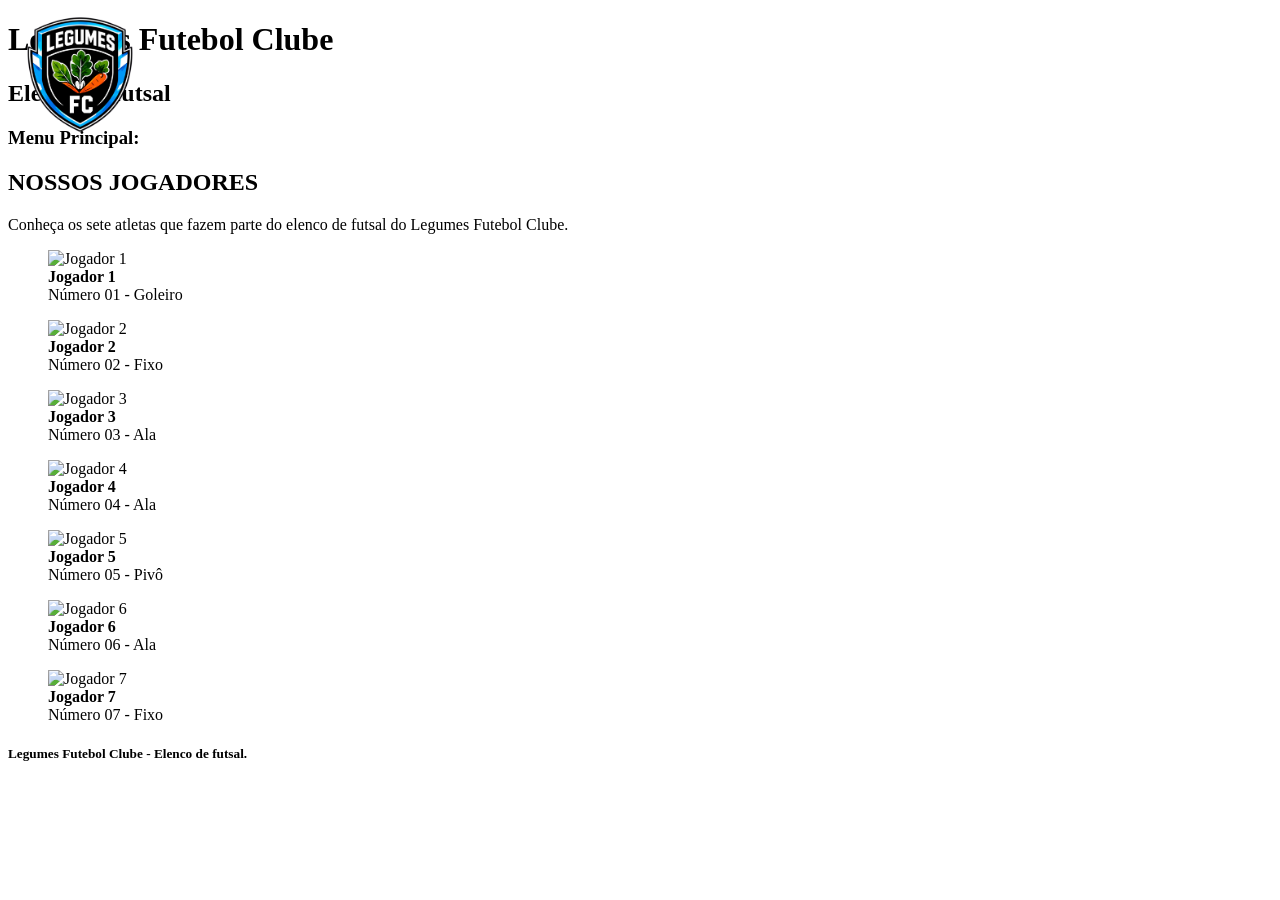
==== jogadores.html @ a96bc5f8 "Criação da descrição do clube" ====
<!DOCTYPE html>
<html lang="pt-br">
<head>
	<meta charset="UTF-8">
        <meta name="viewport" content="width=device-width, initial-scale=1.0">
        <link rel="stylesheet" href="estilos.css">
        <link rel="icon" type="image/png" href="imagens/Emblema.png">
        <title>Jogadores | Legumes Futebol Clube</title>
</head>
<body id="corpo">
<header id="cabecalho">
	<hgroup class="titulos">
		<h1>Legumes Futebol Clube</h1>
		<h2>Elenco de futsal</h2>
	</hgroup>
	<img class="logo" src="imagens/Emblema.png" alt="Logo do Legumes Futebol Clube">
	<nav id="menu">
		<h3>Menu Principal:</h3>
		<ol>
			<li><a href="paginainicial.html">Início</a></li>
            <li><a href="noticias.html">Notícias</a></li>
            <li><a href="jogadores.html">Jogadores</a></li>
            <li><a href="contato.html">Contato</a></li>
		</ol>
	</nav>
</header>
<article id="conteudo">
	<h1>NOSSOS JOGADORES</h1>
	<span class="texto">
		<p>Conheça os sete atletas que fazem parte do elenco de futsal do Legumes Futebol Clube.</p>
	</span>
	<div class="galeria-pessoas">
		<figure class="fotoPessoa">
			<img class="foto-principal" src="imagens/jogador1.png" alt="Jogador 1">
			<figcaption><strong>Jogador 1</strong><br>Número 01 - Goleiro</figcaption>
		</figure>
		<figure class="fotoPessoa">
			<img class="foto-principal" src="imagens/jogador2.png" alt="Jogador 2">
			<figcaption><strong>Jogador 2</strong><br>Número 02 - Fixo</figcaption>
		</figure>
		<figure class="fotoPessoa">
			<img class="foto-principal" src="imagens/jogador3.png" alt="Jogador 3">
			<figcaption><strong>Jogador 3</strong><br>Número 03 - Ala</figcaption>
		</figure>
		<figure class="fotoPessoa">
			<img class="foto-principal" src="imagens/jogador4.png" alt="Jogador 4">
			<figcaption><strong>Jogador 4</strong><br>Número 04 - Ala</figcaption>
		</figure>
		<figure class="fotoPessoa">
			<img class="foto-principal" src="imagens/jogador5.png" alt="Jogador 5">
			<figcaption><strong>Jogador 5</strong><br>Número 05 - Pivô</figcaption>
		</figure>
		<figure class="fotoPessoa">
			<img class="foto-principal" src="imagens/jogador6.png" alt="Jogador 6">
			<figcaption><strong>Jogador 6</strong><br>Número 06 - Ala</figcaption>
		</figure>
		<figure class="fotoPessoa">
			<img class="foto-principal" src="imagens/jogador7.png" alt="Jogador 7">
			<figcaption><strong>Jogador 7</strong><br>Número 07 - Fixo</figcaption>
		</figure>
	</div>
</article>
<footer id="rodape">
	<h5>Legumes Futebol Clube - Elenco de futsal.</h5>
</footer>
</body>
</html>
---- estilos.css ----
header.cabeçalho {
    background: url("imagens/fundo.png");
    background-image: url("imagens/fundo.png");
    background-size: cover;
    background-position: center;
    background-repeat: no-repeat;
    padding: 20%;
    text-align: center;
    font-size: 24px;
    font-weight: bold;
    box-sizing: border-box;
    min-height: 100vh;
    border-bottom: 15px solid #007516;
}
#titulo-principal {
    transition: transform 0.2s ease;
}

#titulo-principal:hover {
    transform: scale(1.1);
}
header.cabeçalho h1 {
    color: #ffffff71;
    font-size: 60px;
    margin: -150px 0 0 0;
}
header.cabeçalho h2 {
    color: #ff640a;
    font-size: 36px;
    margin: 80px 0 0 0;
    text-align: center;
}

/* Menu de navegação */

nav#menu ol {
    list-style: none;
    text-transform: uppercase;
    position: absolute;
    top: 0px;
    right: 60px;
}
nav#menu ol a {
    position: relative;
    display: inline-block;
    color: white;
    text-decoration: none;
}
nav#menu ol a::after {
    content: '';
    position: absolute;
    display: block;
    width: 0;
    height: 2px;
    left: 50%;
    bottom: -5px;
    background-color: #ff640a;
    transform: translateX(-50%);
    transition: width 0.3s;
}
nav#menu ol a:hover::after {
    width: 100%;
}

/* Estilo para o logo */

img.logo {
    position: absolute;
    top: 10px;
    left: 80px;
    transform: translateX(-50%);
    width:10%;
    height: auto;
}

/*Estilo do Conteúdo*/
article#conteudo1 {
    border-top: 50px solid #002707;
}
/* Descriçaõ do clube */

img#logo1 {
    display: block;
    width: 160px;
    max-width: 40%;
    height: auto;
    margin: 30px auto 30px 20px;
}
/* Estilo para o Instagram */
img.instagram {
    position: absolute;
    top: 150px;
    right: 40px;
    transition: transform 0.2s;
    width: 5%;
    height: auto;
}
img.instagram:hover {
    transform: scale(1.1);
    transition: transform 0.2s ease;
}
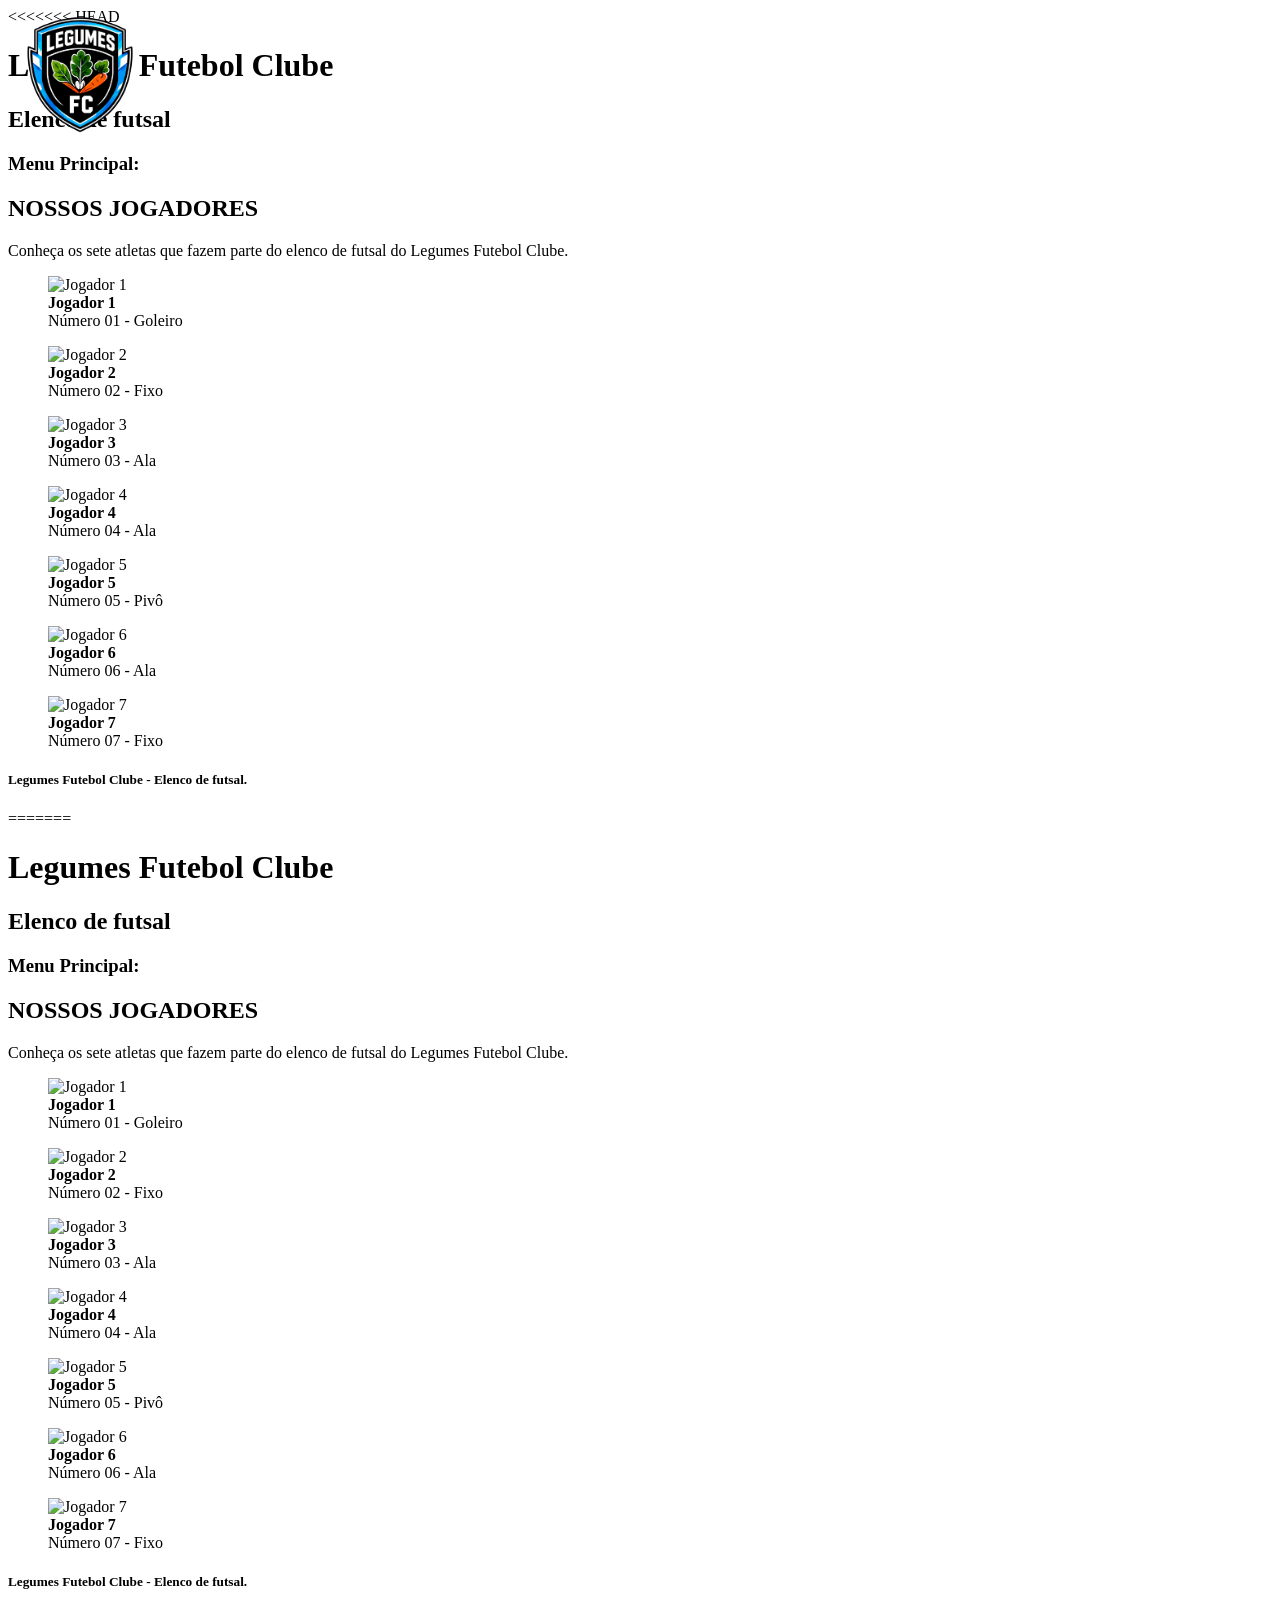
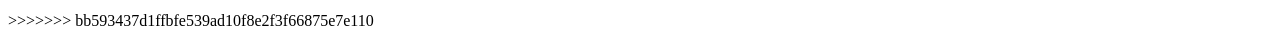
==== commit 16900cc0: "Add files via upload Criação da Descrição" ====
--- a/jogadores.html
+++ b/jogadores.html
@@ -1,3 +1,4 @@
+<<<<<<< HEAD
 <!DOCTYPE html>
 <html lang="pt-br">
 <head>
@@ -65,3 +66,70 @@
 </footer>
 </body>
 </html>
+=======
+<!DOCTYPE html>
+<html lang="pt-br">
+<head>
+	<meta charset="UTF-8">
+	<title>Jogadores | Legumes Futebol Clube</title>
+	<link rel="stylesheet" type="text/css" href="estilos.css">
+</head>
+<body id="corpo">
+<header id="cabecalho">
+	<hgroup class="titulos">
+		<h1>Legumes Futebol Clube</h1>
+		<h2>Elenco de futsal</h2>
+	</hgroup>
+	<img class="logo" src="imagens/Emblema.png" alt="Logo do Legumes Futebol Clube">
+	<nav id="menu">
+		<h3>Menu Principal:</h3>
+		<ol>
+			<li><a href="paginainicial.html">Início</a></li>
+            <li><a href="noticias.html">Notícias</a></li>
+            <li><a href="jogadores.html">Jogadores</a></li>
+            <li><a href="contato.html">Contato</a></li>
+		</ol>
+	</nav>
+</header>
+<article id="conteudo">
+	<h1>NOSSOS JOGADORES</h1>
+	<span class="texto">
+		<p>Conheça os sete atletas que fazem parte do elenco de futsal do Legumes Futebol Clube.</p>
+	</span>
+	<div class="galeria-pessoas">
+		<figure class="fotoPessoa">
+			<img class="foto-principal" src="imagens/jogador1.png" alt="Jogador 1">
+			<figcaption><strong>Jogador 1</strong><br>Número 01 - Goleiro</figcaption>
+		</figure>
+		<figure class="fotoPessoa">
+			<img class="foto-principal" src="imagens/jogador2.png" alt="Jogador 2">
+			<figcaption><strong>Jogador 2</strong><br>Número 02 - Fixo</figcaption>
+		</figure>
+		<figure class="fotoPessoa">
+			<img class="foto-principal" src="imagens/jogador3.png" alt="Jogador 3">
+			<figcaption><strong>Jogador 3</strong><br>Número 03 - Ala</figcaption>
+		</figure>
+		<figure class="fotoPessoa">
+			<img class="foto-principal" src="imagens/jogador4.png" alt="Jogador 4">
+			<figcaption><strong>Jogador 4</strong><br>Número 04 - Ala</figcaption>
+		</figure>
+		<figure class="fotoPessoa">
+			<img class="foto-principal" src="imagens/jogador5.png" alt="Jogador 5">
+			<figcaption><strong>Jogador 5</strong><br>Número 05 - Pivô</figcaption>
+		</figure>
+		<figure class="fotoPessoa">
+			<img class="foto-principal" src="imagens/jogador6.png" alt="Jogador 6">
+			<figcaption><strong>Jogador 6</strong><br>Número 06 - Ala</figcaption>
+		</figure>
+		<figure class="fotoPessoa">
+			<img class="foto-principal" src="imagens/jogador7.png" alt="Jogador 7">
+			<figcaption><strong>Jogador 7</strong><br>Número 07 - Fixo</figcaption>
+		</figure>
+	</div>
+</article>
+<footer id="rodape">
+	<h5>Legumes Futebol Clube - Elenco de futsal.</h5>
+</footer>
+</body>
+</html>
+>>>>>>> bb593437d1ffbfe539ad10f8e2f3f66875e7e110
--- a/estilos.css
+++ b/estilos.css
@@ -1,101 +1,194 @@
-header.cabeçalho {
-    background: url("imagens/fundo.png");
-    background-image: url("imagens/fundo.png");
-    background-size: cover;
-    background-position: center;
-    background-repeat: no-repeat;
-    padding: 20%;
-    text-align: center;
-    font-size: 24px;
-    font-weight: bold;
-    box-sizing: border-box;
-    min-height: 100vh;
-    border-bottom: 15px solid #007516;
-}
-#titulo-principal {
-    transition: transform 0.2s ease;
-}
-
-#titulo-principal:hover {
-    transform: scale(1.1);
-}
-header.cabeçalho h1 {
-    color: #ffffff71;
-    font-size: 60px;
-    margin: -150px 0 0 0;
-}
-header.cabeçalho h2 {
-    color: #ff640a;
-    font-size: 36px;
-    margin: 80px 0 0 0;
-    text-align: center;
-}
-
-/* Menu de navegação */
-
-nav#menu ol {
-    list-style: none;
-    text-transform: uppercase;
-    position: absolute;
-    top: 0px;
-    right: 60px;
-}
-nav#menu ol a {
-    position: relative;
-    display: inline-block;
-    color: white;
-    text-decoration: none;
-}
-nav#menu ol a::after {
-    content: '';
-    position: absolute;
-    display: block;
-    width: 0;
-    height: 2px;
-    left: 50%;
-    bottom: -5px;
-    background-color: #ff640a;
-    transform: translateX(-50%);
-    transition: width 0.3s;
-}
-nav#menu ol a:hover::after {
-    width: 100%;
-}
-
-/* Estilo para o logo */
-
-img.logo {
-    position: absolute;
-    top: 10px;
-    left: 80px;
-    transform: translateX(-50%);
-    width:10%;
-    height: auto;
-}
-
-/*Estilo do Conteúdo*/
-article#conteudo1 {
-    border-top: 50px solid #002707;
-}
-/* Descriçaõ do clube */
-
-img#logo1 {
-    display: block;
-    width: 160px;
-    max-width: 40%;
-    height: auto;
-    margin: 30px auto 30px 20px;
-}
-/* Estilo para o Instagram */
-img.instagram {
-    position: absolute;
-    top: 150px;
-    right: 40px;
-    transition: transform 0.2s;
-    width: 5%;
-    height: auto;
-}
-img.instagram:hover {
-    transform: scale(1.1);
-    transition: transform 0.2s ease;
+header.cabeçalho {
+    background: url("imagens/fundo.png");
+    background-image: url("imagens/fundo.png");
+    background-size: cover;
+    background-position: center;
+    background-repeat: no-repeat;
+    padding: 20%;
+    text-align: center;
+    font-size: 24px;
+    font-weight: bold;
+    box-sizing: border-box;
+    min-height: 100vh;
+    border-bottom: 15px solid #007516;
+}
+#titulo-principal {
+    transition: transform 0.2s ease;
+}
+
+#titulo-principal:hover {
+    transform: scale(1.1);
+}
+header.cabeçalho h1 {
+    color: #ffffff71;
+    font-size: 60px;
+    margin: -150px 0 0 0;
+}
+header.cabeçalho h2 {
+    color: #ff640a;
+    font-size: 36px;
+    margin: 80px 0 0 0;
+    text-align: center;
+}
+
+/* Menu de navegação */
+
+nav#menu ol {
+    list-style: none;
+    text-transform: uppercase;
+    position: absolute;
+    top: 0px;
+    right: 60px;
+}
+nav#menu ol a {
+    position: relative;
+    display: inline-block;
+    color: white;
+    text-decoration: none;
+}
+nav#menu ol a::after {
+    content: '';
+    position: absolute;
+    display: block;
+    width: 0;
+    height: 2px;
+    left: 50%;
+    bottom: -5px;
+    background-color: #ff640a;
+    transform: translateX(-50%);
+    transition: width 0.3s;
+}
+nav#menu ol a:hover::after {
+    width: 100%;
+}
+
+/* Estilo para o logo */
+
+img.logo {
+    position: absolute;
+    top: 10px;
+    left: 80px;
+    transform: translateX(-50%);
+    width:10%;
+    height: auto;
+}
+
+/*Estilo do Conteúdo*/
+
+/* Descriçaõ do clube */
+
+article#conteudo1 > .texto {
+    display: grid;
+    grid-template-columns: minmax(0, 1fr) minmax(0, 1fr);
+    column-gap: 32px;
+    align-items: start;
+    background: linear-gradient(to bottom, #103819 0%, #4f9662 24%, #b8dfbf 62%, #f2faf3 100%);
+}
+
+.texto figure {
+    display: flex;
+    align-items: center;
+    gap: 20px;
+    margin: 0;
+}
+
+img#logo1 {
+    display: block;
+    width: 160px;
+    max-width: 40%;
+    height: auto;
+    margin: 30px 0 30px 20px;
+}
+h3.cores {
+    text-transform: uppercase;
+    margin-left: 20px;
+}
+span#verde {
+    color: #007516;
+    font-weight: bold;
+}
+span#laranja {
+    color: #ff640a;
+    font-weight: bold;
+}
+span#azul {
+    color: #0000ff;
+    font-weight: bold;
+}
+h1#nome-clube {
+    font-size: 36px;
+    font-weight: bold;
+    margin: 0;
+    color: #ffffff;
+    text-shadow: 0 2px 8px rgba(0, 30, 10, 0.35);
+}
+h2.lema {
+    text-transform: uppercase;
+    font-size: 24px;
+    margin-left: 20px;
+}
+/* Estilo para a seção de história */
+
+.historia {
+    background: transparent;
+    width: 100%;
+    grid-column: 2;
+    grid-row: 1 / span 3;
+    margin: 0;
+    padding: 24px;
+    box-sizing: border-box;
+}
+
+.historia summary {
+    display: inline-block;
+    padding: 12px 20px;
+    background-color: #174b2b;
+    color: #ffffff;
+    font-weight: bold;
+    cursor: pointer;
+}
+.historia summary::after { content: " ↓"; }
+.historia[open] summary::after { content: " ↑"; }
+
+.historia p {
+    color: #000000;
+    line-height: 1.7;
+    font-size: 20px;
+}
+
+
+@media (max-width: 700px) {
+    article#conteudo1 > .texto {
+        display: block;
+    }
+    .historia {
+        width: 100%;
+        padding: 20px;
+    }
+    .texto figure {
+        gap: 12px;
+    }
+}
+
+/* Estilo para o Instagram */
+img.instagram {
+    position: absolute;
+    top: 150px;
+    right: 40px;
+    transition: transform 0.2s;
+    width: 5%;
+    height: auto;
+}
+img.instagram:hover {
+    transform: scale(1.1);
+    transition: transform 0.2s ease;
+}
+footer.rodape {
+    background-color: #ffffff;
+    color: #000000;
+    text-align: center;
+    padding: 10px 0;
+    position: relative;
+    width: 100%;
+    border-top: 15px solid #00b421;
 }
--- a/estilos.css
+++ b/estilos.css
@@ -1,101 +1,194 @@
-header.cabeçalho {
-    background: url("imagens/fundo.png");
-    background-image: url("imagens/fundo.png");
-    background-size: cover;
-    background-position: center;
-    background-repeat: no-repeat;
-    padding: 20%;
-    text-align: center;
-    font-size: 24px;
-    font-weight: bold;
-    box-sizing: border-box;
-    min-height: 100vh;
-    border-bottom: 15px solid #007516;
-}
-#titulo-principal {
-    transition: transform 0.2s ease;
-}
-
-#titulo-principal:hover {
-    transform: scale(1.1);
-}
-header.cabeçalho h1 {
-    color: #ffffff71;
-    font-size: 60px;
-    margin: -150px 0 0 0;
-}
-header.cabeçalho h2 {
-    color: #ff640a;
-    font-size: 36px;
-    margin: 80px 0 0 0;
-    text-align: center;
-}
-
-/* Menu de navegação */
-
-nav#menu ol {
-    list-style: none;
-    text-transform: uppercase;
-    position: absolute;
-    top: 0px;
-    right: 60px;
-}
-nav#menu ol a {
-    position: relative;
-    display: inline-block;
-    color: white;
-    text-decoration: none;
-}
-nav#menu ol a::after {
-    content: '';
-    position: absolute;
-    display: block;
-    width: 0;
-    height: 2px;
-    left: 50%;
-    bottom: -5px;
-    background-color: #ff640a;
-    transform: translateX(-50%);
-    transition: width 0.3s;
-}
-nav#menu ol a:hover::after {
-    width: 100%;
-}
-
-/* Estilo para o logo */
-
-img.logo {
-    position: absolute;
-    top: 10px;
-    left: 80px;
-    transform: translateX(-50%);
-    width:10%;
-    height: auto;
-}
-
-/*Estilo do Conteúdo*/
-article#conteudo1 {
-    border-top: 50px solid #002707;
-}
-/* Descriçaõ do clube */
-
-img#logo1 {
-    display: block;
-    width: 160px;
-    max-width: 40%;
-    height: auto;
-    margin: 30px auto 30px 20px;
-}
-/* Estilo para o Instagram */
-img.instagram {
-    position: absolute;
-    top: 150px;
-    right: 40px;
-    transition: transform 0.2s;
-    width: 5%;
-    height: auto;
-}
-img.instagram:hover {
-    transform: scale(1.1);
-    transition: transform 0.2s ease;
+header.cabeçalho {
+    background: url("imagens/fundo.png");
+    background-image: url("imagens/fundo.png");
+    background-size: cover;
+    background-position: center;
+    background-repeat: no-repeat;
+    padding: 20%;
+    text-align: center;
+    font-size: 24px;
+    font-weight: bold;
+    box-sizing: border-box;
+    min-height: 100vh;
+    border-bottom: 15px solid #007516;
+}
+#titulo-principal {
+    transition: transform 0.2s ease;
+}
+
+#titulo-principal:hover {
+    transform: scale(1.1);
+}
+header.cabeçalho h1 {
+    color: #ffffff71;
+    font-size: 60px;
+    margin: -150px 0 0 0;
+}
+header.cabeçalho h2 {
+    color: #ff640a;
+    font-size: 36px;
+    margin: 80px 0 0 0;
+    text-align: center;
+}
+
+/* Menu de navegação */
+
+nav#menu ol {
+    list-style: none;
+    text-transform: uppercase;
+    position: absolute;
+    top: 0px;
+    right: 60px;
+}
+nav#menu ol a {
+    position: relative;
+    display: inline-block;
+    color: white;
+    text-decoration: none;
+}
+nav#menu ol a::after {
+    content: '';
+    position: absolute;
+    display: block;
+    width: 0;
+    height: 2px;
+    left: 50%;
+    bottom: -5px;
+    background-color: #ff640a;
+    transform: translateX(-50%);
+    transition: width 0.3s;
+}
+nav#menu ol a:hover::after {
+    width: 100%;
+}
+
+/* Estilo para o logo */
+
+img.logo {
+    position: absolute;
+    top: 10px;
+    left: 80px;
+    transform: translateX(-50%);
+    width:10%;
+    height: auto;
+}
+
+/*Estilo do Conteúdo*/
+
+/* Descriçaõ do clube */
+
+article#conteudo1 > .texto {
+    display: grid;
+    grid-template-columns: minmax(0, 1fr) minmax(0, 1fr);
+    column-gap: 32px;
+    align-items: start;
+    background: linear-gradient(to bottom, #103819 0%, #4f9662 24%, #b8dfbf 62%, #f2faf3 100%);
+}
+
+.texto figure {
+    display: flex;
+    align-items: center;
+    gap: 20px;
+    margin: 0;
+}
+
+img#logo1 {
+    display: block;
+    width: 160px;
+    max-width: 40%;
+    height: auto;
+    margin: 30px 0 30px 20px;
+}
+h3.cores {
+    text-transform: uppercase;
+    margin-left: 20px;
+}
+span#verde {
+    color: #007516;
+    font-weight: bold;
+}
+span#laranja {
+    color: #ff640a;
+    font-weight: bold;
+}
+span#azul {
+    color: #0000ff;
+    font-weight: bold;
+}
+h1#nome-clube {
+    font-size: 36px;
+    font-weight: bold;
+    margin: 0;
+    color: #ffffff;
+    text-shadow: 0 2px 8px rgba(0, 30, 10, 0.35);
+}
+h2.lema {
+    text-transform: uppercase;
+    font-size: 24px;
+    margin-left: 20px;
+}
+/* Estilo para a seção de história */
+
+.historia {
+    background: transparent;
+    width: 100%;
+    grid-column: 2;
+    grid-row: 1 / span 3;
+    margin: 0;
+    padding: 24px;
+    box-sizing: border-box;
+}
+
+.historia summary {
+    display: inline-block;
+    padding: 12px 20px;
+    background-color: #174b2b;
+    color: #ffffff;
+    font-weight: bold;
+    cursor: pointer;
+}
+.historia summary::after { content: " ↓"; }
+.historia[open] summary::after { content: " ↑"; }
+
+.historia p {
+    color: #000000;
+    line-height: 1.7;
+    font-size: 20px;
+}
+
+
+@media (max-width: 700px) {
+    article#conteudo1 > .texto {
+        display: block;
+    }
+    .historia {
+        width: 100%;
+        padding: 20px;
+    }
+    .texto figure {
+        gap: 12px;
+    }
+}
+
+/* Estilo para o Instagram */
+img.instagram {
+    position: absolute;
+    top: 150px;
+    right: 40px;
+    transition: transform 0.2s;
+    width: 5%;
+    height: auto;
+}
+img.instagram:hover {
+    transform: scale(1.1);
+    transition: transform 0.2s ease;
+}
+footer.rodape {
+    background-color: #ffffff;
+    color: #000000;
+    text-align: center;
+    padding: 10px 0;
+    position: relative;
+    width: 100%;
+    border-top: 15px solid #00b421;
 }
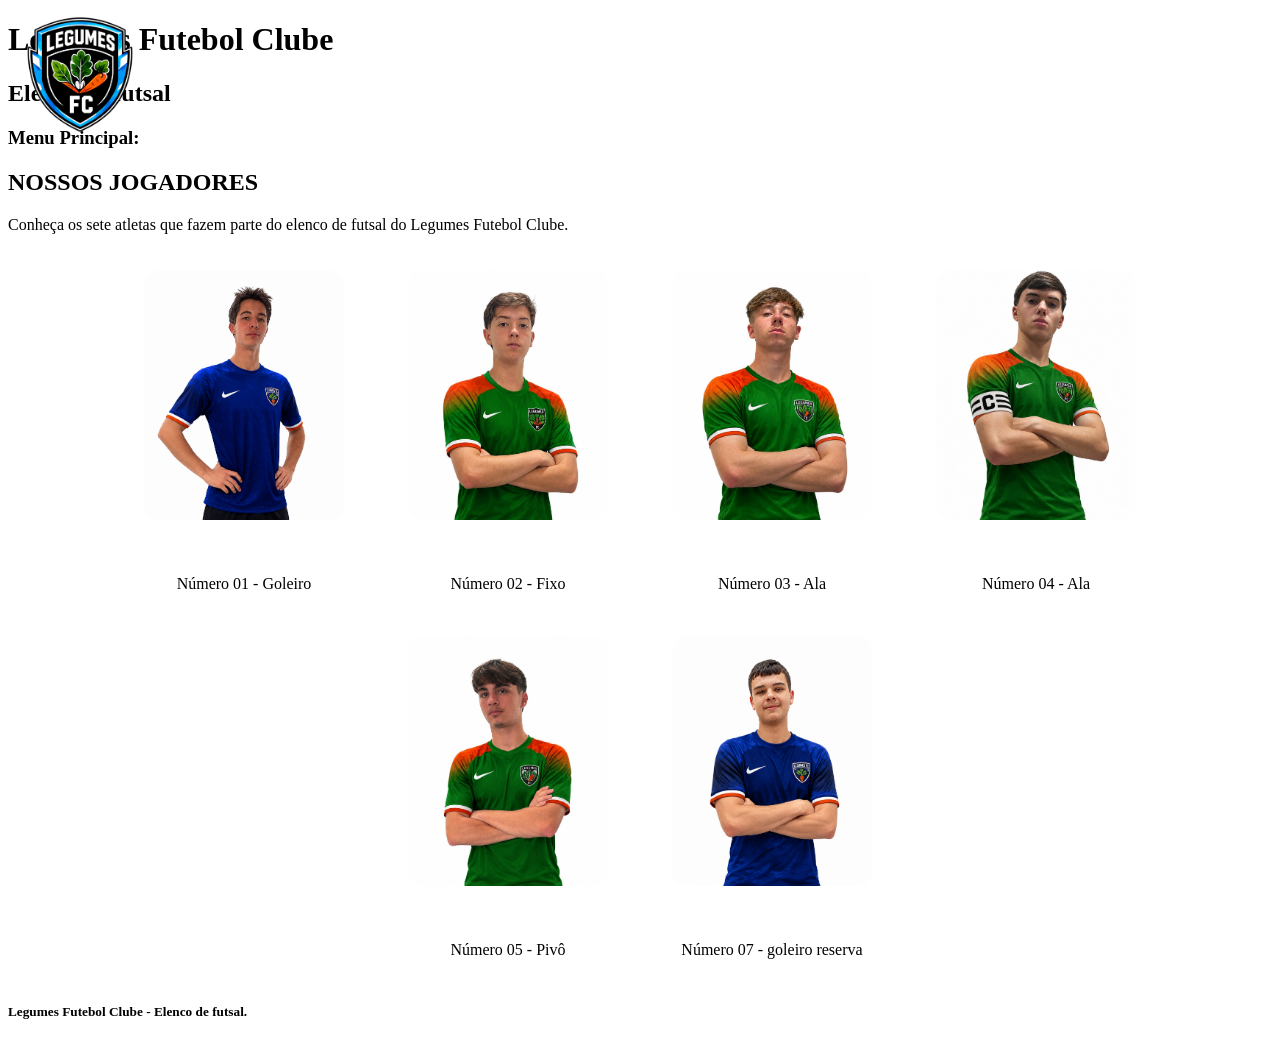
==== commit ea7e5469: "A" ====
--- a/jogadores.html
+++ b/jogadores.html
@@ -1,4 +1,3 @@
-<<<<<<< HEAD
 <!DOCTYPE html>
 <html lang="pt-br">
 <head>
@@ -32,32 +31,29 @@
 	</span>
 	<div class="galeria-pessoas">
 		<figure class="fotoPessoa">
-			<img class="foto-principal" src="imagens/jogador1.png" alt="Jogador 1">
-			<figcaption><strong>Jogador 1</strong><br>Número 01 - Goleiro</figcaption>
+			<img class="foto-principal" src="imagens/picanha.png" alt="Jogador 1">
+			<figcaption><br>Número 01 - Goleiro</figcaption>
 		</figure>
 		<figure class="fotoPessoa">
-			<img class="foto-principal" src="imagens/jogador2.png" alt="Jogador 2">
-			<figcaption><strong>Jogador 2</strong><br>Número 02 - Fixo</figcaption>
+			<img class="foto-principal" src="imagens/davi.jpeg" alt="Jogador 2">
+			<figcaption><br>Número 02 - Fixo</figcaption>
 		</figure>
 		<figure class="fotoPessoa">
-			<img class="foto-principal" src="imagens/jogador3.png" alt="Jogador 3">
-			<figcaption><strong>Jogador 3</strong><br>Número 03 - Ala</figcaption>
+			<img class="foto-principal" src="imagens/mafra.jpeg" alt="Jogador 3">
+			<figcaption><br>Número 03 - Ala</figcaption>
 		</figure>
 		<figure class="fotoPessoa">
-			<img class="foto-principal" src="imagens/jogador4.png" alt="Jogador 4">
-			<figcaption><strong>Jogador 4</strong><br>Número 04 - Ala</figcaption>
+			<img class="foto-principal" src="imagens/natalio.jpeg" alt="Jogador 4">
+			<figcaption><br>Número 04 - Ala</figcaption>
 		</figure>
 		<figure class="fotoPessoa">
-			<img class="foto-principal" src="imagens/jogador5.png" alt="Jogador 5">
-			<figcaption><strong>Jogador 5</strong><br>Número 05 - Pivô</figcaption>
+			<img class="foto-principal" src="imagens/carreta.jpeg" alt="Jogador 5">
+			<figcaption><br>Número 05 - Pivô</figcaption>
 		</figure>
+
 		<figure class="fotoPessoa">
-			<img class="foto-principal" src="imagens/jogador6.png" alt="Jogador 6">
-			<figcaption><strong>Jogador 6</strong><br>Número 06 - Ala</figcaption>
-		</figure>
-		<figure class="fotoPessoa">
-			<img class="foto-principal" src="imagens/jogador7.png" alt="Jogador 7">
-			<figcaption><strong>Jogador 7</strong><br>Número 07 - Fixo</figcaption>
+			<img class="foto-principal" src="imagens/dg.png" alt="Jogador 7">
+			<figcaption><br>Número 07 - goleiro reserva</figcaption>
 		</figure>
 	</div>
 </article>
@@ -66,70 +62,3 @@
 </footer>
 </body>
 </html>
-=======
-<!DOCTYPE html>
-<html lang="pt-br">
-<head>
-	<meta charset="UTF-8">
-	<title>Jogadores | Legumes Futebol Clube</title>
-	<link rel="stylesheet" type="text/css" href="estilos.css">
-</head>
-<body id="corpo">
-<header id="cabecalho">
-	<hgroup class="titulos">
-		<h1>Legumes Futebol Clube</h1>
-		<h2>Elenco de futsal</h2>
-	</hgroup>
-	<img class="logo" src="imagens/Emblema.png" alt="Logo do Legumes Futebol Clube">
-	<nav id="menu">
-		<h3>Menu Principal:</h3>
-		<ol>
-			<li><a href="paginainicial.html">Início</a></li>
-            <li><a href="noticias.html">Notícias</a></li>
-            <li><a href="jogadores.html">Jogadores</a></li>
-            <li><a href="contato.html">Contato</a></li>
-		</ol>
-	</nav>
-</header>
-<article id="conteudo">
-	<h1>NOSSOS JOGADORES</h1>
-	<span class="texto">
-		<p>Conheça os sete atletas que fazem parte do elenco de futsal do Legumes Futebol Clube.</p>
-	</span>
-	<div class="galeria-pessoas">
-		<figure class="fotoPessoa">
-			<img class="foto-principal" src="imagens/jogador1.png" alt="Jogador 1">
-			<figcaption><strong>Jogador 1</strong><br>Número 01 - Goleiro</figcaption>
-		</figure>
-		<figure class="fotoPessoa">
-			<img class="foto-principal" src="imagens/jogador2.png" alt="Jogador 2">
-			<figcaption><strong>Jogador 2</strong><br>Número 02 - Fixo</figcaption>
-		</figure>
-		<figure class="fotoPessoa">
-			<img class="foto-principal" src="imagens/jogador3.png" alt="Jogador 3">
-			<figcaption><strong>Jogador 3</strong><br>Número 03 - Ala</figcaption>
-		</figure>
-		<figure class="fotoPessoa">
-			<img class="foto-principal" src="imagens/jogador4.png" alt="Jogador 4">
-			<figcaption><strong>Jogador 4</strong><br>Número 04 - Ala</figcaption>
-		</figure>
-		<figure class="fotoPessoa">
-			<img class="foto-principal" src="imagens/jogador5.png" alt="Jogador 5">
-			<figcaption><strong>Jogador 5</strong><br>Número 05 - Pivô</figcaption>
-		</figure>
-		<figure class="fotoPessoa">
-			<img class="foto-principal" src="imagens/jogador6.png" alt="Jogador 6">
-			<figcaption><strong>Jogador 6</strong><br>Número 06 - Ala</figcaption>
-		</figure>
-		<figure class="fotoPessoa">
-			<img class="foto-principal" src="imagens/jogador7.png" alt="Jogador 7">
-			<figcaption><strong>Jogador 7</strong><br>Número 07 - Fixo</figcaption>
-		</figure>
-	</div>
-</article>
-<footer id="rodape">
-	<h5>Legumes Futebol Clube - Elenco de futsal.</h5>
-</footer>
-</body>
-</html>
->>>>>>> bb593437d1ffbfe539ad10f8e2f3f66875e7e110
--- a/estilos.css
+++ b/estilos.css
@@ -1,6 +1,5 @@
 header.cabeçalho {
     background: url("imagens/fundo.png");
-    background-image: url("imagens/fundo.png");
     background-size: cover;
     background-position: center;
     background-repeat: no-repeat;
@@ -82,7 +81,7 @@
     grid-template-columns: minmax(0, 1fr) minmax(0, 1fr);
     column-gap: 32px;
     align-items: start;
-    background: linear-gradient(to bottom, #103819 0%, #4f9662 24%, #b8dfbf 62%, #f2faf3 100%);
+    background: linear-gradient(to bottom, #103819 0%, #4f9662 24%, #b8dfbf 62%, #ffffff calc(100% - 8px), #ffffff 100%);
 }
 
 .texto figure {
@@ -146,6 +145,12 @@
     color: #ffffff;
     font-weight: bold;
     cursor: pointer;
+    border-radius: 8px;
+    transition: background-color 0.2s ease, transform 0.2s ease;
+}
+.historia summary:hover {
+    background-color: #1ea112;
+    transform: scale(1.1);
 }
 .historia summary::after { content: " ↓"; }
 .historia[open] summary::after { content: " ↑"; }
@@ -191,4 +196,108 @@
     position: relative;
     width: 100%;
     border-top: 15px solid #00b421;
+}
+/*Noticias*/
+article#noticia-card{
+    background: linear-gradient(to bottom, #103819 0%, #4f9662 24%, #b8dfbf 62%, #ffffff calc(100% - 8px), #ffffff 100%);
+}
+.noticias-grade {
+    display: grid;
+    grid-template-columns: repeat(3, minmax(0, 1fr));
+    gap: 0;
+    transition: grid-template-columns 0.45s ease-in-out;
+}
+.noticias-grade:has(.noticia:nth-child(1):hover) {
+    grid-template-columns: 1.2fr 0.90fr 0.90fr;
+}
+.noticias-grade:has(.noticia:nth-child(2):hover) {
+    grid-template-columns: 0.90fr 1.2fr 0.90fr;
+}
+.noticias-grade:has(.noticia:nth-child(3):hover) {
+    grid-template-columns: 0.90fr 0.90fr 1.2fr;
+}
+.noticia {
+    box-sizing: border-box;
+    min-height: 360px;
+    min-width: 0;
+    margin: 0;
+    border: 1px solid #ccc;
+    position: relative;
+}
+.noticias-grade .noticia {
+    display: flex;
+    flex-direction: column;
+    align-items: stretch;
+}
+.noticias-grade .noticia img {
+    display: block;
+    width: 100%;
+    height: auto;
+}
+
+.noticias-grade .noticia .emblema-noticia {
+    position: absolute;
+    top: 10px;
+    left: 10px;
+    width: 40px;
+    height: auto;
+    z-index: 1;
+}
+
+.noticias-grade .noticia:nth-child(2) .noticia-imagem-fundo img {
+    width: 50%;
+}
+.noticia-imagem-fundo {
+    display: flex;
+    justify-content: center;
+    width: 100%;
+    background-color: #fff;
+}
+.noticias-grade .noticia figcaption {
+    padding: 10px;
+    text-align: center;
+}
+@media (hover: hover) and (pointer: fine) {
+    .noticias-grade .noticia-texto {
+        visibility: hidden;
+    }
+    .noticias-grade .noticia:hover .noticia-texto {
+        visibility: visible;
+    }
+}
+@media (max-width: 700px) {
+    .noticias-grade,
+    .noticias-grade:has(.noticia:nth-child(1):hover),
+    .noticias-grade:has(.noticia:nth-child(2):hover),
+    .noticias-grade:has(.noticia:nth-child(3):hover) {
+        grid-template-columns: 1fr;
+    }
+}
+.galeria-pessoas {
+    text-align: center;
+}
+figure.fotoPessoa {
+    display: inline-grid;
+    grid-template-columns: 220px;
+    grid-template-rows: 270px auto;
+    justify-items: center;
+    vertical-align: top;
+    margin: 10px;
+    padding: 10px;
+}
+figure.fotoPessoa img {
+    grid-column: 1;
+    grid-row: 1;
+    width: 200px;
+    height: 250px;
+    object-fit: cover;
+    border-radius: 16px;
+    transition: width 1s, height 1s, opacity 1s;
+}
+
+figure.fotoPessoa figcaption {
+    grid-column: 1;
+    grid-row: 2;
+    padding-top: 8px;
+    line-height: 1.5;
 }
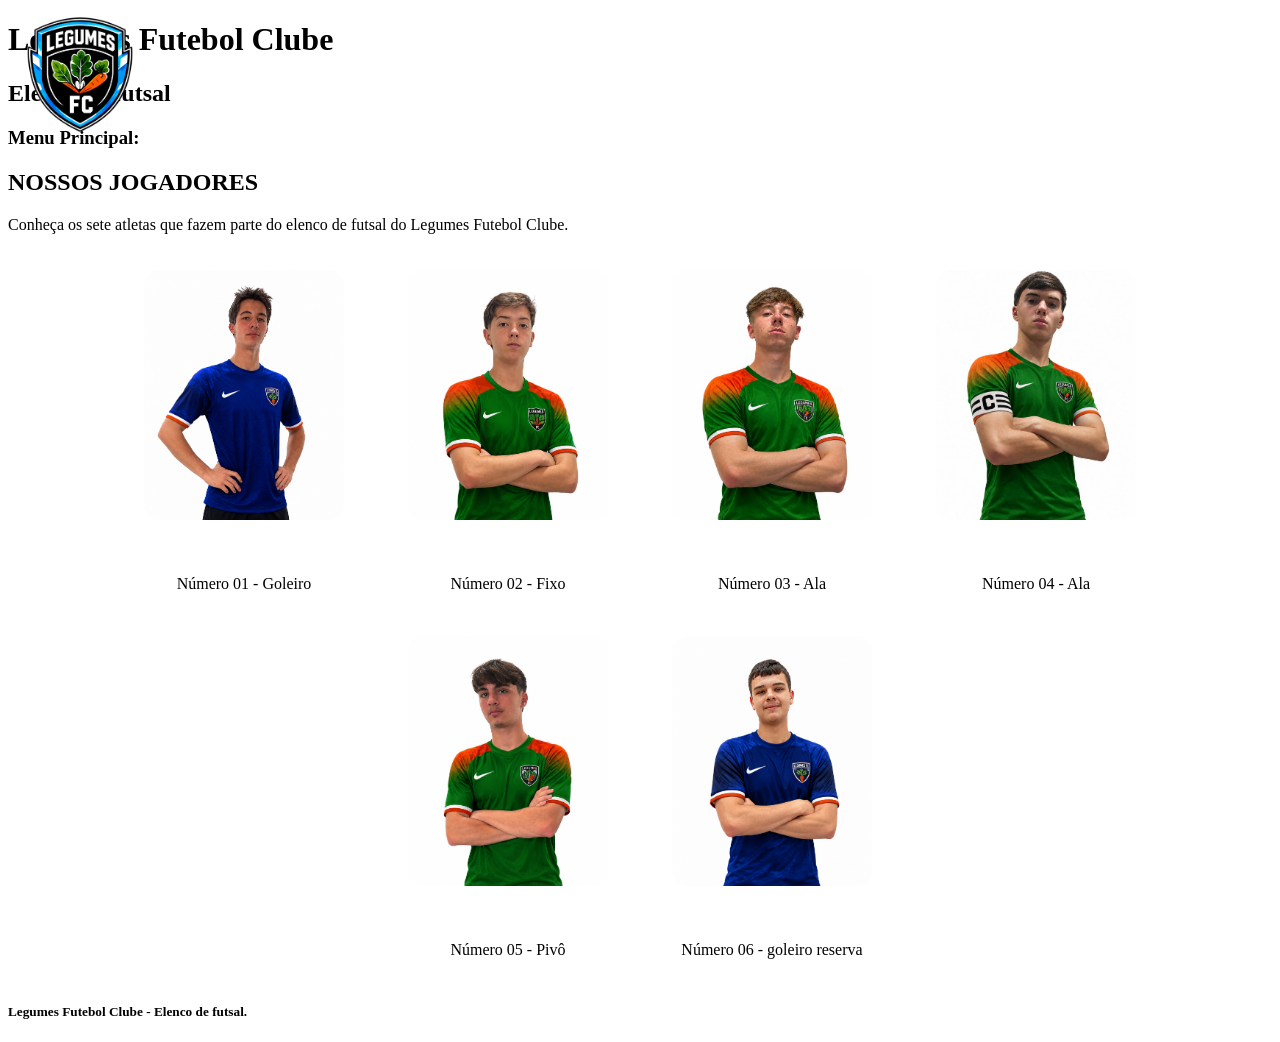
==== commit 9fe97478: "Descrição dos players" ====
--- a/jogadores.html
+++ b/jogadores.html
@@ -20,7 +20,7 @@
 			<li><a href="paginainicial.html">Início</a></li>
             <li><a href="noticias.html">Notícias</a></li>
             <li><a href="jogadores.html">Jogadores</a></li>
-            <li><a href="contato.html">Contato</a></li>
+            <li><a href="treinos.html">Treinos</a></li>
 		</ol>
 	</nav>
 </header>
@@ -31,29 +31,47 @@
 	</span>
 	<div class="galeria-pessoas">
 		<figure class="fotoPessoa">
-			<img class="foto-principal" src="imagens/picanha.png" alt="Jogador 1">
+			<img class="foto-principal" src="imagens/picanha.png" alt="Jogador 1" >
+
+			<img class="foto-hover" src="imagens/descricao1.jpg" alt="Descrição do Jogador 1">
+
 			<figcaption><br>Número 01 - Goleiro</figcaption>
 		</figure>
 		<figure class="fotoPessoa">
-			<img class="foto-principal" src="imagens/davi.jpeg" alt="Jogador 2">
-			<figcaption><br>Número 02 - Fixo</figcaption>
+			<img class="foto-principal" src="imagens/davi.jpeg" alt="Jogador 2" >
+
+			<img class="foto-hover" src="imagens/descricao2.jpg" alt="Descrição do Jogador 2" >
+
+		<figcaption> <br>Número 02 - Fixo</figcaption>
 		</figure>
 		<figure class="fotoPessoa">
 			<img class="foto-principal" src="imagens/mafra.jpeg" alt="Jogador 3">
+
+			<img class="foto-hover" src="imagens/descricao3.jpg" alt="Descrição do Jogador 3">
+
 			<figcaption><br>Número 03 - Ala</figcaption>
 		</figure>
 		<figure class="fotoPessoa">
-			<img class="foto-principal" src="imagens/natalio.jpeg" alt="Jogador 4">
+			<img class="foto-principal" src="imagens/natalio.jpeg" alt="Jogador 4" >
+
+			<img class="foto-hover" src="imagens/descricao4.jpg" alt="Descrição do Jogador 4">
+
 			<figcaption><br>Número 04 - Ala</figcaption>
 		</figure>
 		<figure class="fotoPessoa">
 			<img class="foto-principal" src="imagens/carreta.jpeg" alt="Jogador 5">
+
+			<img class="foto-hover" src="imagens/descricao5.jpg" alt="Descrição do Jogador 5">
+
 			<figcaption><br>Número 05 - Pivô</figcaption>
 		</figure>
 
 		<figure class="fotoPessoa">
-			<img class="foto-principal" src="imagens/dg.png" alt="Jogador 7">
-			<figcaption><br>Número 07 - goleiro reserva</figcaption>
+			<img class="foto-principal" src="imagens/dg.png" alt="Jogador 6">
+
+			<img class="foto-hover" src="imagens/descricao6.jpg" alt="Descrição do Jogador 6">
+
+			<figcaption><br>Número 06 - goleiro reserva</figcaption>
 		</figure>
 	</div>
 </article>
--- a/estilos.css
+++ b/estilos.css
@@ -128,6 +128,12 @@
 }
 /* Estilo para a seção de história */
 
+span.historia {
+    font-weight: bold;
+    text-transform: uppercase;
+    font-size: 24px;
+    text-align: center;
+}
 .historia {
     background: transparent;
     width: 100%;
@@ -244,7 +250,7 @@
     z-index: 1;
 }
 
-.noticias-grade .noticia:nth-child(2) .noticia-imagem-fundo img {
+.noticias-grade .noticia-imagem-fundo img {
     width: 50%;
 }
 .noticia-imagem-fundo {
@@ -300,4 +306,48 @@
     grid-row: 2;
     padding-top: 8px;
     line-height: 1.5;
+}
+.fotoPessoa {
+    position: relative;
+}
+
+
+.fotoPessoa img {
+    width: 100%;
+    display: block;
+}
+
+.fotoPessoa .foto-hover {
+    position: absolute;
+    top: 0;
+    left: 0;
+    width: 120%;
+    height: 100%;
+    object-fit: cover;
+    opacity: 0;
+    transition: opacity 0.3s ease;
+}
+figure.fotoPessoa .foto-hover {
+    position: absolute;
+    top: 0;
+    left: 0;
+    opacity: 0;
+}
+
+.fotoPessoa:hover .foto-hover {
+    opacity: 1;
+}
+
+.fotoPessoa:hover .foto-principal {
+    opacity: 0;
+}
+.noticia figcaption > strong {
+    display: block;
+    margin-bottom: 8px;
+    font-size: 18px;
+    text-transform: uppercase;
+}
+p.noticia-texto {
+    text-align: justify;
+    
 }
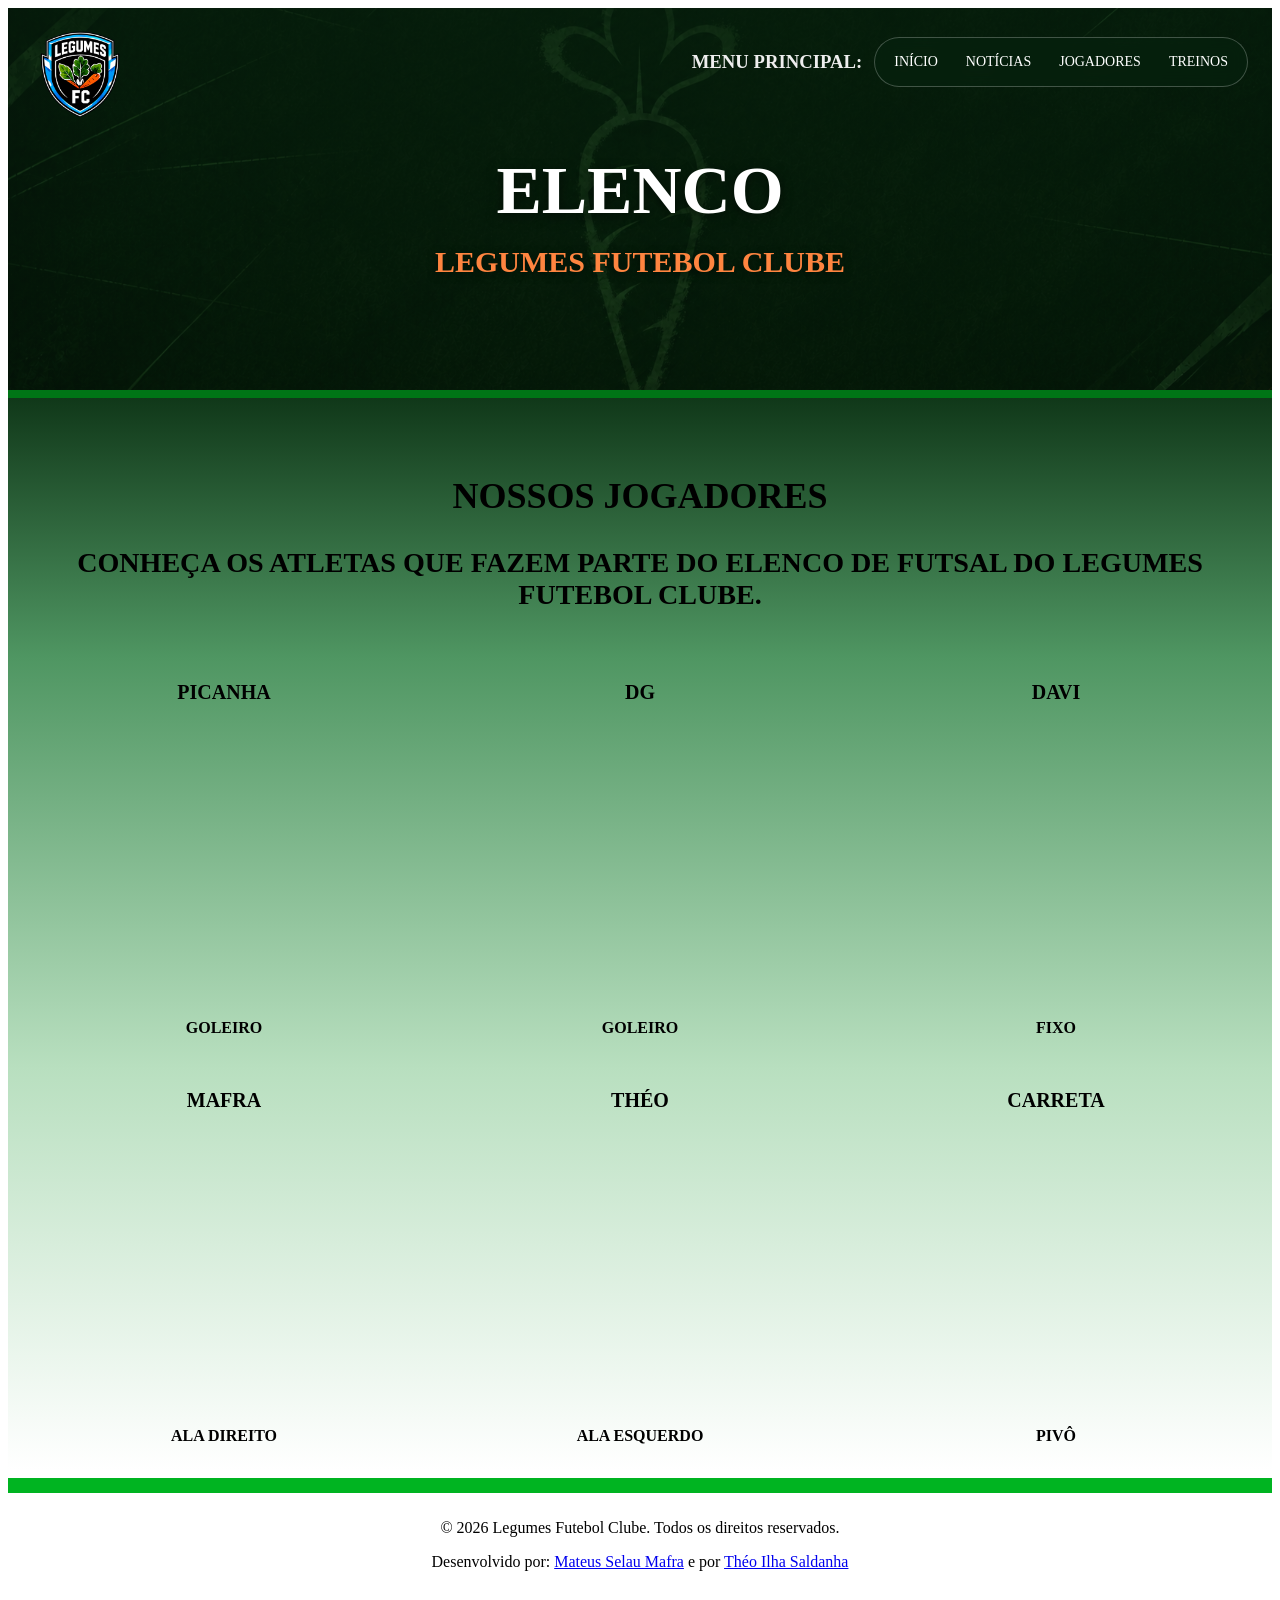
==== commit bd493137: "Conclusão da parte dos jogadores, ajuste no cabeçalho e chegando perto da 'versão final'" ====
--- a/jogadores.html
+++ b/jogadores.html
@@ -8,14 +8,14 @@
         <title>Jogadores | Legumes Futebol Clube</title>
 </head>
 <body id="corpo">
-<header id="cabecalho">
-	<hgroup class="titulos">
-		<h1>Legumes Futebol Clube</h1>
-		<h2>Elenco de futsal</h2>
+<header class="cabeçalho">
+	<hgroup>
+		<h1 id="titulo-principal">ELENCO</h1>
+		<h2>LEGUMES FUTEBOL CLUBE</h2>
 	</hgroup>
 	<img class="logo" src="imagens/Emblema.png" alt="Logo do Legumes Futebol Clube">
 	<nav id="menu">
-		<h3>Menu Principal:</h3>
+		<h3 id="branco">MENU PRINCIPAL:</h3>
 		<ol>
 			<li><a href="paginainicial.html">Início</a></li>
             <li><a href="noticias.html">Notícias</a></li>
@@ -25,58 +25,88 @@
 	</nav>
 </header>
 <article id="conteudo">
-	<h1>NOSSOS JOGADORES</h1>
-	<span class="texto">
-		<p>Conheça os sete atletas que fazem parte do elenco de futsal do Legumes Futebol Clube.</p>
+	<span class="historia">
+		<h1><strong>NOSSOS JOGADORES</strong></h1>
+		<h3>Conheça os atletas que fazem parte do elenco de futsal do Legumes Futebol Clube.</h3>
 	</span>
 	<div class="galeria-pessoas">
 		<figure class="fotoPessoa">
-			<img class="foto-principal" src="imagens/picanha.png" alt="Jogador 1" >
+			<h3 class="nome-jogador">PICANHA</h3>
+			<div class="foto-flip">
+				<div class="foto-flip-inner">
+					<img class="foto-principal" src="imagens/picanha.png" alt="Jogador 1" >
+					<img class="foto-hover" src="imagens/descricao1.jpg" alt="Descrição do Jogador 1">
+					<span class="numero-jogador">01</span>
+				</div>
+			</div>
 
-			<img class="foto-hover" src="imagens/descricao1.jpg" alt="Descrição do Jogador 1">
-
-			<figcaption><br>Número 01 - Goleiro</figcaption>
+			<figcaption><br>Goleiro</figcaption>
 		</figure>
 		<figure class="fotoPessoa">
-			<img class="foto-principal" src="imagens/davi.jpeg" alt="Jogador 2" >
+			<h3 class="nome-jogador">DG</h3>
+			<div class="foto-flip">
+				<div class="foto-flip-inner">
+					<img class="foto-principal" src="imagens/dg.png" alt="Jogador 6">
+					<img class="foto-hover" src="imagens/descricao6.jpg" alt="Descrição do Jogador 6">
+					<span class="numero-jogador">98</span>
+				</div>
+			</div>
 
-			<img class="foto-hover" src="imagens/descricao2.jpg" alt="Descrição do Jogador 2" >
-
-		<figcaption> <br>Número 02 - Fixo</figcaption>
+			<figcaption><br>goleiro </figcaption>
 		</figure>
 		<figure class="fotoPessoa">
-			<img class="foto-principal" src="imagens/mafra.jpeg" alt="Jogador 3">
-
-			<img class="foto-hover" src="imagens/descricao3.jpg" alt="Descrição do Jogador 3">
-
-			<figcaption><br>Número 03 - Ala</figcaption>
+			<h3 class="nome-jogador">DAVI</h3>
+			<div class="foto-flip">
+				<div class="foto-flip-inner">
+					<img class="foto-principal" src="imagens/davi.jpeg" alt="Jogador 2" >
+					<img class="foto-hover" src="imagens/descricao2.png" alt="Descrição do Jogador 2" >
+					<span class="numero-jogador">19</span>
+				</div>
+			</div>
+			
+			<figcaption> <br>Fixo</figcaption>
 		</figure>
 		<figure class="fotoPessoa">
-			<img class="foto-principal" src="imagens/natalio.jpeg" alt="Jogador 4" >
+			<h3 class="nome-jogador">MAFRA</h3>
+			<div class="foto-flip">
+				<div class="foto-flip-inner">
+					<img class="foto-principal" src="imagens/mafra.jpeg" alt="Jogador 3">
+					<img class="foto-hover" src="imagens/descricao3.jpg" alt="Descrição do Jogador 3">
+					<span class="numero-jogador">36</span>
+				</div>
+			</div>
 
-			<img class="foto-hover" src="imagens/descricao4.jpg" alt="Descrição do Jogador 4">
-
-			<figcaption><br>Número 04 - Ala</figcaption>
+			<figcaption><br>Ala Direito</figcaption>
 		</figure>
 		<figure class="fotoPessoa">
-			<img class="foto-principal" src="imagens/carreta.jpeg" alt="Jogador 5">
+			<h3 class="nome-jogador">THÉO</h3>
+			<div class="foto-flip">
+				<div class="foto-flip-inner">
+					<img class="foto-principal" src="imagens/natalio.jpeg" alt="Jogador 4" >
+					<img class="foto-hover" src="imagens/descricao4.jpg" alt="Descrição do Jogador 4">
+					<span class="numero-jogador">20</span>
+				</div>
+			</div>
 
-			<img class="foto-hover" src="imagens/descricao5.jpg" alt="Descrição do Jogador 5">
+			<figcaption><br>Ala Esquerdo</figcaption>
+		</figure>
+		<figure class="fotoPessoa">
+			<h3 class="nome-jogador">CARRETA</h3>
+			<div class="foto-flip">
+				<div class="foto-flip-inner">
+					<img class="foto-principal" src="imagens/carreta.jpeg" alt="Jogador 5">
+					<img class="foto-hover" src="imagens/descricao5.jpg" alt="Descrição do Jogador 5">
+					<span class="numero-jogador">11</span>
+				</div>
+			</div>
 
-			<figcaption><br>Número 05 - Pivô</figcaption>
-		</figure>
-
-		<figure class="fotoPessoa">
-			<img class="foto-principal" src="imagens/dg.png" alt="Jogador 6">
-
-			<img class="foto-hover" src="imagens/descricao6.jpg" alt="Descrição do Jogador 6">
-
-			<figcaption><br>Número 06 - goleiro reserva</figcaption>
+			<figcaption><br>Pivô</figcaption>
 		</figure>
 	</div>
 </article>
-<footer id="rodape">
-	<h5>Legumes Futebol Clube - Elenco de futsal.</h5>
+<footer class="rodape">
+	<p>© 2026 Legumes Futebol Clube. Todos os direitos reservados.</p>
+    <p>Desenvolvido por: <a href="https://www.instagram.com/mateussmafra?utm_source=ig_web_button_share_sheet&xtok=ZDNlZDc0MzIxNw==" target="_blank" rel="noopener noreferrer">Mateus Selau Mafra</a> e por <a href="https://www.instagram.com/saldanha.th?utm_source=ig_web_button_share_sheet&cplk=ZDNlZDc0MzIxNw==" target="_blank" rel="noopener noreferrer">Théo Ilha Saldanha</a></p>
 </footer>
 </body>
 </html>
--- a/estilos.css
+++ b/estilos.css
@@ -1,15 +1,22 @@
 header.cabeçalho {
-    background: url("imagens/fundo.png");
+    position: relative;
+    display: flex;
+    flex-direction: column;
+    align-items: center;
+    justify-content: center;
+    min-height: 390px;
+    padding: 120px 24px 80px;
+    box-sizing: border-box;
+    background-image: linear-gradient(rgba(7, 35, 15, 0.68), rgba(7, 35, 15, 0.48)), url("imagens/fundo.png");
     background-size: cover;
     background-position: center;
     background-repeat: no-repeat;
-    padding: 20%;
-    text-align: center;
-    font-size: 24px;
-    font-weight: bold;
-    box-sizing: border-box;
-    min-height: 100vh;
-    border-bottom: 15px solid #007516;
+    text-align: center;
+    border-bottom: 8px solid #007516;
+}
+header.cabeçalho hgroup {
+    max-width: 900px;
+    margin: 0;
 }
 #titulo-principal {
     transition: transform 0.2s ease;
@@ -19,31 +26,57 @@
     transform: scale(1.1);
 }
 header.cabeçalho h1 {
-    color: #ffffff71;
-    font-size: 60px;
-    margin: -150px 0 0 0;
+    color: #ffffff;
+    font-size: clamp(36px, 6vw, 68px);
+    line-height: 1.05;
+    margin: 0;
+    text-shadow: 0 3px 12px rgba(0, 0, 0, 0.55);
 }
 header.cabeçalho h2 {
-    color: #ff640a;
-    font-size: 36px;
-    margin: 80px 0 0 0;
-    text-align: center;
+    color: #ff8540;
+    font-size: clamp(18px, 3vw, 30px);
+    line-height: 1.35;
+    margin: 16px 0 0;
+    text-align: center;
+    text-shadow: 0 2px 8px rgba(0, 0, 0, 0.5);
 }
 
 /* Menu de navegação */
 
+nav#menu {
+    position: absolute;
+    top: 24px;
+    right: 24px;
+    z-index: 3;
+    display: flex;
+    align-items: center;
+    gap: 12px;
+}
 nav#menu ol {
+    display: flex;
+    align-items: center;
+    gap: 4px;
     list-style: none;
     text-transform: uppercase;
-    position: absolute;
-    top: 0px;
-    right: 60px;
+    margin: 0;
+    padding: 7px;
+    border: 1px solid rgba(255, 255, 255, 0.24);
+    border-radius: 999px;
+    background: rgba(7, 35, 15, 0.62);
+    backdrop-filter: blur(8px);
 }
 nav#menu ol a {
     position: relative;
     display: inline-block;
-    color: white;
+    padding: 9px 12px;
+    border-radius: 999px;
+    color: #ffffff;
+    font-size: 14px;
+    transition: background-color 0.2s ease;
     text-decoration: none;
+}
+nav#menu ol a:hover {
+    background-color: rgba(255, 255, 255, 0.12);
 }
 nav#menu ol a::after {
     content: '';
@@ -65,11 +98,70 @@
 
 img.logo {
     position: absolute;
-    top: 10px;
-    left: 80px;
-    transform: translateX(-50%);
-    width:10%;
+    top: 18px;
+    left: 24px;
+    z-index: 3;
+    width: clamp(64px, 8vw, 96px);
     height: auto;
+}
+
+@media (max-width: 700px) {
+    header.cabeçalho{
+        min-height: 350px;
+        padding: 140px 20px 70px;
+    }
+    img.logo {
+        top: 14px;
+        left: 16px;
+        width: 62px;
+    }
+    nav#menu {
+        top: 12px;
+        right: 12px;
+        left: 90px;
+        justify-content: flex-end;
+    }
+    nav#menu ol {
+        flex-wrap: wrap;
+        justify-content: flex-end;
+        gap: 2px;
+        padding: 5px;
+    }
+    nav#menu ol a {
+        padding: 8px;
+        font-size: 12px;
+    }
+    header.cabeçalho nav#menu h3#branco {
+        display: none;
+    }
+}
+
+@media (max-width: 450px) {
+    header.cabeçalho {
+        min-height: 370px;
+        padding: 160px 16px 70px;
+    }
+    img.logo {
+        top: 10px;
+        left: 50%;
+        width: 54px;
+        transform: translateX(-50%);
+    }
+    nav#menu {
+        top: 72px;
+        right: 10px;
+        left: 10px;
+        justify-content: center;
+    }
+    nav#menu h3#branco {
+        margin: 0;
+        color: #ffffff;
+        font-size: 12px;
+        white-space: nowrap;
+    }
+    nav#menu ol {
+        justify-content: center;
+    }
 }
 
 /*Estilo do Conteúdo*/
@@ -184,16 +276,23 @@
 /* Estilo para o Instagram */
 img.instagram {
     position: absolute;
-    top: 150px;
-    right: 40px;
+    right: 24px;
+    bottom: 18px;
     transition: transform 0.2s;
-    width: 5%;
+    width: 50px;
     height: auto;
 }
 img.instagram:hover {
     transform: scale(1.1);
     transition: transform 0.2s ease;
 }
+@media (max-width: 700px) {
+    img.instagram {
+        right: 16px;
+        bottom: 14px;
+        width: 30px;
+    }
+}
 footer.rodape {
     background-color: #ffffff;
     color: #000000;
@@ -204,9 +303,6 @@
     border-top: 15px solid #00b421;
 }
 /*Noticias*/
-article#noticia-card{
-    background: linear-gradient(to bottom, #103819 0%, #4f9662 24%, #b8dfbf 62%, #ffffff calc(100% - 8px), #ffffff 100%);
-}
 .noticias-grade {
     display: grid;
     grid-template-columns: repeat(3, minmax(0, 1fr));
@@ -280,66 +376,96 @@
     }
 }
 .galeria-pessoas {
-    text-align: center;
-}
+    display: grid;
+    grid-template-columns: repeat(3, minmax(0, 1fr));
+    gap: 24px;
+    justify-items: center;
+}
+
 figure.fotoPessoa {
-    display: inline-grid;
-    grid-template-columns: 220px;
-    grid-template-rows: 270px auto;
+    display: grid;
+    grid-template-rows: auto 275px auto;
     justify-items: center;
-    vertical-align: top;
-    margin: 10px;
+    width: 100%;
+    max-width: 240px;
+    margin: 0;
     padding: 10px;
-}
-figure.fotoPessoa img {
-    grid-column: 1;
-    grid-row: 1;
-    width: 200px;
-    height: 250px;
+    box-sizing: border-box;
+}
+
+.foto-flip {
+    position: relative;
+    width: 220px;
+    height: 275px;
+    perspective: 1000px;
+    grid-row: 2;
+}
+
+.numero-jogador {
+    position: absolute;
+    top: 10px;
+    left: 10px;
+    z-index: 2;
+    display: grid;
+    place-items: center;
+    width: 48px;
+    height: 48px;
+    color: #103819;
+    font-family: Arial, sans-serif;
+    font-size: 21px;
+    font-style: italic;
+    font-weight: 900;
+    box-sizing: border-box;
+    backface-visibility: hidden;
+}
+
+.foto-flip-inner {
+    position: relative;
+    width: 100%;
+    height: 100%;
+    transform-style: preserve-3d;
+    transition: transform 0.8s;
+}
+
+.fotoPessoa:hover .foto-flip-inner {
+    transform: rotateY(180deg);
+}
+
+.foto-flip img {
+    position: absolute;
+    inset: 0;
+    display: block;
+    width: 100%;
+    height: 100%;
     object-fit: cover;
     border-radius: 16px;
-    transition: width 1s, height 1s, opacity 1s;
+    backface-visibility: hidden;
+}
+
+.foto-flip .foto-hover {
+    transform: rotateY(180deg);
 }
 
 figure.fotoPessoa figcaption {
-    grid-column: 1;
-    grid-row: 2;
+    grid-row: 3;
     padding-top: 8px;
     line-height: 1.5;
-}
-.fotoPessoa {
-    position: relative;
-}
-
-
-.fotoPessoa img {
-    width: 100%;
-    display: block;
-}
-
-.fotoPessoa .foto-hover {
-    position: absolute;
-    top: 0;
-    left: 0;
-    width: 120%;
-    height: 100%;
-    object-fit: cover;
-    opacity: 0;
-    transition: opacity 0.3s ease;
-}
-figure.fotoPessoa .foto-hover {
-    position: absolute;
-    top: 0;
-    left: 0;
-    opacity: 0;
-}
-
-.fotoPessoa:hover .foto-hover {
-    opacity: 1;
-}
-
-.fotoPessoa:hover .foto-principal {
-    opacity: 0;
+    text-align: center;
+    font-size: 16px;
+    font-weight: bold;
+    text-transform: uppercase;
+}
+
+@media (max-width: 700px) {
+    .galeria-pessoas {
+        grid-template-columns: repeat(2, minmax(0, 1fr));
+    }
+}
+
+@media (max-width: 450px) {
+    .galeria-pessoas {
+        grid-template-columns: 1fr;
+    }
 }
 .noticia figcaption > strong {
     display: block;
@@ -350,4 +476,19 @@
 p.noticia-texto {
     text-align: justify;
     
+}
+h3#branco{
+    text-align: center;
+    color: #eeeeee;
+}
+article#conteudo {
+    background: linear-gradient(to bottom, #103819 0%, #4f9662 24%, #b8dfbf 62%, #ffffff calc(100% - 8px), #ffffff 100%);
+    padding: 20px;
+    box-sizing: border-box;
+    min-height: 100vh;
+}
+h3.nome-jogador {
+    text-align: center;
+    font-size: 20px;
+    margin: 5px 0;
 }
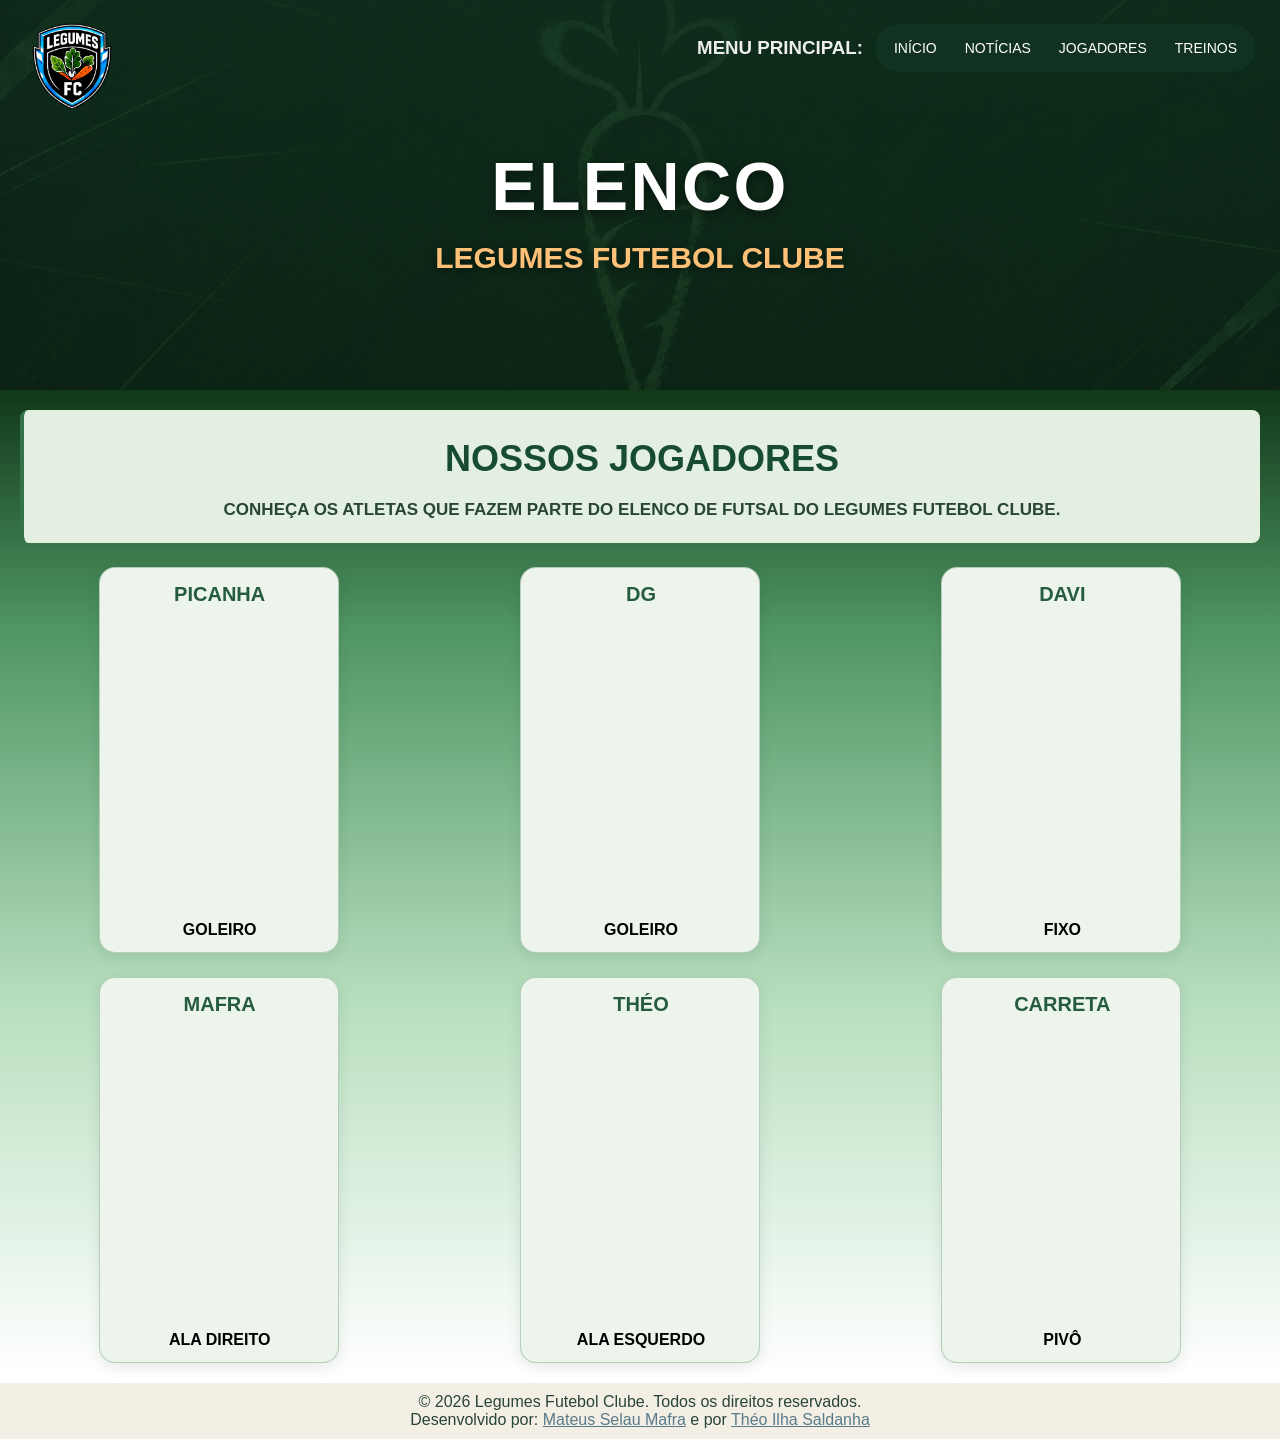
==== commit ecdd7744: "mexendo no treino" ====
--- a/jogadores.html
+++ b/jogadores.html
@@ -7,7 +7,7 @@
         <link rel="icon" type="image/png" href="imagens/Emblema.png">
         <title>Jogadores | Legumes Futebol Clube</title>
 </head>
-<body id="corpo">
+<body>
 <header class="cabeçalho">
 	<hgroup>
 		<h1 id="titulo-principal">ELENCO</h1>
@@ -34,7 +34,7 @@
 			<h3 class="nome-jogador">PICANHA</h3>
 			<div class="foto-flip">
 				<div class="foto-flip-inner">
-					<img class="foto-principal" src="imagens/picanha.png" alt="Jogador 1" >
+					<img src="imagens/picanha.png" alt="Jogador 1" >
 					<img class="foto-hover" src="imagens/descricao1.jpg" alt="Descrição do Jogador 1">
 					<span class="numero-jogador">01</span>
 				</div>
@@ -46,7 +46,7 @@
 			<h3 class="nome-jogador">DG</h3>
 			<div class="foto-flip">
 				<div class="foto-flip-inner">
-					<img class="foto-principal" src="imagens/dg.png" alt="Jogador 6">
+					<img src="imagens/dg.png" alt="Jogador 6">
 					<img class="foto-hover" src="imagens/descricao6.jpg" alt="Descrição do Jogador 6">
 					<span class="numero-jogador">98</span>
 				</div>
@@ -58,7 +58,7 @@
 			<h3 class="nome-jogador">DAVI</h3>
 			<div class="foto-flip">
 				<div class="foto-flip-inner">
-					<img class="foto-principal" src="imagens/davi.jpeg" alt="Jogador 2" >
+					<img src="imagens/davi.jpeg" alt="Jogador 2" >
 					<img class="foto-hover" src="imagens/descricao2.png" alt="Descrição do Jogador 2" >
 					<span class="numero-jogador">19</span>
 				</div>
@@ -70,7 +70,7 @@
 			<h3 class="nome-jogador">MAFRA</h3>
 			<div class="foto-flip">
 				<div class="foto-flip-inner">
-					<img class="foto-principal" src="imagens/mafra.jpeg" alt="Jogador 3">
+					<img src="imagens/mafra.jpeg" alt="Jogador 3">
 					<img class="foto-hover" src="imagens/descricao3.jpg" alt="Descrição do Jogador 3">
 					<span class="numero-jogador">36</span>
 				</div>
@@ -82,7 +82,7 @@
 			<h3 class="nome-jogador">THÉO</h3>
 			<div class="foto-flip">
 				<div class="foto-flip-inner">
-					<img class="foto-principal" src="imagens/natalio.jpeg" alt="Jogador 4" >
+					<img src="imagens/natalio.jpeg" alt="Jogador 4" >
 					<img class="foto-hover" src="imagens/descricao4.jpg" alt="Descrição do Jogador 4">
 					<span class="numero-jogador">20</span>
 				</div>
@@ -94,7 +94,7 @@
 			<h3 class="nome-jogador">CARRETA</h3>
 			<div class="foto-flip">
 				<div class="foto-flip-inner">
-					<img class="foto-principal" src="imagens/carreta.jpeg" alt="Jogador 5">
+					<img src="imagens/carreta.jpeg" alt="Jogador 5">
 					<img class="foto-hover" src="imagens/descricao5.jpg" alt="Descrição do Jogador 5">
 					<span class="numero-jogador">11</span>
 				</div>
--- a/estilos.css
+++ b/estilos.css
@@ -7,12 +7,10 @@
     min-height: 390px;
     padding: 120px 24px 80px;
     box-sizing: border-box;
-    background-image: linear-gradient(rgba(7, 35, 15, 0.68), rgba(7, 35, 15, 0.48)), url("imagens/fundo.png");
     background-size: cover;
     background-position: center;
     background-repeat: no-repeat;
     text-align: center;
-    border-bottom: 8px solid #007516;
 }
 header.cabeçalho hgroup {
     max-width: 900px;
@@ -33,7 +31,6 @@
     text-shadow: 0 3px 12px rgba(0, 0, 0, 0.55);
 }
 header.cabeçalho h2 {
-    color: #ff8540;
     font-size: clamp(18px, 3vw, 30px);
     line-height: 1.35;
     margin: 16px 0 0;
@@ -60,9 +57,7 @@
     text-transform: uppercase;
     margin: 0;
     padding: 7px;
-    border: 1px solid rgba(255, 255, 255, 0.24);
     border-radius: 999px;
-    background: rgba(7, 35, 15, 0.62);
     backdrop-filter: blur(8px);
 }
 nav#menu ol a {
@@ -86,7 +81,6 @@
     height: 2px;
     left: 50%;
     bottom: -5px;
-    background-color: #ff640a;
     transform: translateX(-50%);
     transition: width 0.3s;
 }
@@ -173,7 +167,6 @@
     grid-template-columns: minmax(0, 1fr) minmax(0, 1fr);
     column-gap: 32px;
     align-items: start;
-    background: linear-gradient(to bottom, #103819 0%, #4f9662 24%, #b8dfbf 62%, #ffffff calc(100% - 8px), #ffffff 100%);
 }
 
 .texto figure {
@@ -195,23 +188,18 @@
     margin-left: 20px;
 }
 span#verde {
-    color: #007516;
     font-weight: bold;
 }
 span#laranja {
-    color: #ff640a;
     font-weight: bold;
 }
 span#azul {
-    color: #0000ff;
     font-weight: bold;
 }
 h1#nome-clube {
     font-size: 36px;
     font-weight: bold;
     margin: 0;
-    color: #ffffff;
-    text-shadow: 0 2px 8px rgba(0, 30, 10, 0.35);
 }
 h2.lema {
     text-transform: uppercase;
@@ -239,7 +227,6 @@
 .historia summary {
     display: inline-block;
     padding: 12px 20px;
-    background-color: #174b2b;
     color: #ffffff;
     font-weight: bold;
     cursor: pointer;
@@ -254,7 +241,6 @@
 .historia[open] summary::after { content: " ↑"; }
 
 .historia p {
-    color: #000000;
     line-height: 1.7;
     font-size: 20px;
 }
@@ -294,13 +280,10 @@
     }
 }
 footer.rodape {
-    background-color: #ffffff;
-    color: #000000;
     text-align: center;
     padding: 10px 0;
     position: relative;
     width: 100%;
-    border-top: 15px solid #00b421;
 }
 /*Noticias*/
 .noticias-grade {
@@ -323,7 +306,6 @@
     min-height: 360px;
     min-width: 0;
     margin: 0;
-    border: 1px solid #ccc;
     position: relative;
 }
 .noticias-grade .noticia {
@@ -491,4 +473,232 @@
     text-align: center;
     font-size: 20px;
     margin: 5px 0;
+}
+* {
+    margin: 0;
+    padding: 0;
+    box-sizing: border-box;
+}
+
+.treinos {
+    list-style: none;
+    width: min(1180px, 100%);
+    margin: 0 auto;
+    padding: 0;
+    display: grid;
+    grid-template-columns: repeat(2, minmax(0, 1fr));
+    gap: 28px;
+}
+
+.treinos li {
+    display: flex;
+    flex-direction: column;
+    min-width: 0;
+    overflow: hidden;
+}
+
+.titulo-treino {
+    display: block;
+    font-size: clamp(20px, 2.2vw, 28px);
+    text-align: center;
+}
+
+.video-treino {
+    display: block;
+    width: 100%;
+    height: auto;
+    aspect-ratio: 16 / 9;
+    border: 0;
+}
+
+@media (max-width: 700px) {
+    .treinos {
+        grid-template-columns: 1fr;
+        gap: 18px;
+    }
+}
+h2#titulo-treino {
+    width: min(1180px, 100%);
+    margin: 20px auto 32px;
+    text-align: center;
+    font-size: 28px;
+}
+
+/* ===== PALETA MODERNA DO SITE ===== */
+
+/* Fonte geral */
+body {
+    font-family: "Segoe UI", Tahoma, Geneva, Verdana, sans-serif;
+}
+
+/* Cabeçalho e navegação em todas as páginas */
+header.cabeçalho {
+    background-image: linear-gradient(rgba(18, 53, 35, 0.76), rgba(18, 53, 35, 0.58)), url("imagens/fundo.png");
+}
+
+header.cabeçalho h1 {
+    letter-spacing: 0.035em;
+}
+
+header.cabeçalho h2 {
+    color: #ffc078;
+}
+
+nav#menu ol {
+    background: rgba(18, 53, 35, 0.78);
+    border-color: rgba(244, 239, 228, 0.35);
+}
+
+nav#menu ol a::after {
+    background-color: #df7139;
+}
+
+/* Página inicial */
+article#conteudo1 > .texto {
+    background: linear-gradient(135deg, #e6efe5 0%, #f4efe4 100%);
+    color: #294536;
+    line-height: 1.6;
+}
+
+h1#nome-clube {
+    color: #174b32;
+    text-shadow: none;
+}
+
+h2.lema,
+h3.cores {
+    color: #294536;
+}
+
+span#verde {
+    color: #34734a;
+}
+
+span#laranja {
+    color: #c85e2d;
+}
+
+span#azul {
+    color: #587b8b;
+}
+
+details.historia {
+    background-color: rgba(88, 123, 139, 0.1);
+    border-left: 4px solid #587b8b;
+    border-radius: 8px;
+}
+
+details.historia a {
+    color: #587b8b;
+}
+
+details.historia a:hover {
+    color: #c85e2d;
+}
+
+details.historia summary {
+    background-color: #245c3d;
+}
+
+details.historia summary:hover {
+    background-color: #c85e2d;
+}
+
+details.historia p {
+    color: #294536;
+}
+
+/* Rodapé em todas as páginas */
+footer.rodape {
+    background-color: #f4efe4;
+    color: #294536;
+    border-top-color: #df7139;
+}
+
+/* Conteúdo das páginas internas */
+article#conteudo .historia {
+    display: block;
+    margin-bottom: 24px;
+    padding: 20px;
+    background-color: #e2efe1;
+    border-left: 4px solid #34734a;
+    border-radius: 8px;
+    color: #294536;
+    line-height: 1.6;
+}
+
+article#conteudo .historia h1 {
+    margin-bottom: 8px;
+    color: #174b32;
+    font-size: clamp(24px, 4vw, 36px);
+}
+
+article#conteudo .historia h3 {
+    color: #294536;
+    font-size: 17px;
+}
+
+/* Notícias */
+.noticias-grade .noticia {
+    border: 1px solid rgba(52, 115, 74, 0.35);
+    border-radius: 12px;
+    background-color: #edf4ec;
+}
+
+.noticias-grade .noticia figcaption {
+    color: #294536;
+}
+
+/* Jogadores */
+figure.fotoPessoa {
+    border: 1px solid rgba(52, 115, 74, 0.3);
+    border-radius: 16px;
+    background-color: #edf4ec;
+    box-shadow: 0 4px 14px rgba(18, 53, 35, 0.1);
+}
+
+h3.nome-jogador {
+    color: #245c3d;
+}
+
+/* Treinos */
+.treinos li {
+    width: 100%;
+    margin: 0;
+    padding: 16px;
+    gap: 14px;
+    border: 1px solid rgba(52, 115, 74, 0.28);
+    border-radius: 16px;
+    background: linear-gradient(145deg, #edf4ec 0%, #f4efe4 100%);
+    color: #294536;
+    box-shadow: 0 8px 24px rgba(18, 53, 35, 0.12);
+    transition: transform 0.25s ease, box-shadow 0.25s ease;
+}
+
+.treinos li:hover {
+    transform: translateY(-5px);
+    box-shadow: 0 14px 32px rgba(18, 53, 35, 0.18);
+}
+
+.treinos .titulo-treino {
+    color: #245c3d;
+    padding-bottom: 10px;
+    border-bottom: 2px solid rgba(52, 115, 74, 0.22);
+    letter-spacing: 0.04em;
+    font-weight: 800;
+}
+
+.treinos .video-treino {
+    border-radius: 10px;
+    background: #103819;
+    box-shadow: 0 5px 16px rgba(18, 53, 35, 0.16);
+}
+
+/* Links do rodapé */
+footer.rodape a {
+    color: #587b8b;
+}
+
+footer.rodape a:hover {
+    color: #c85e2d;
 }
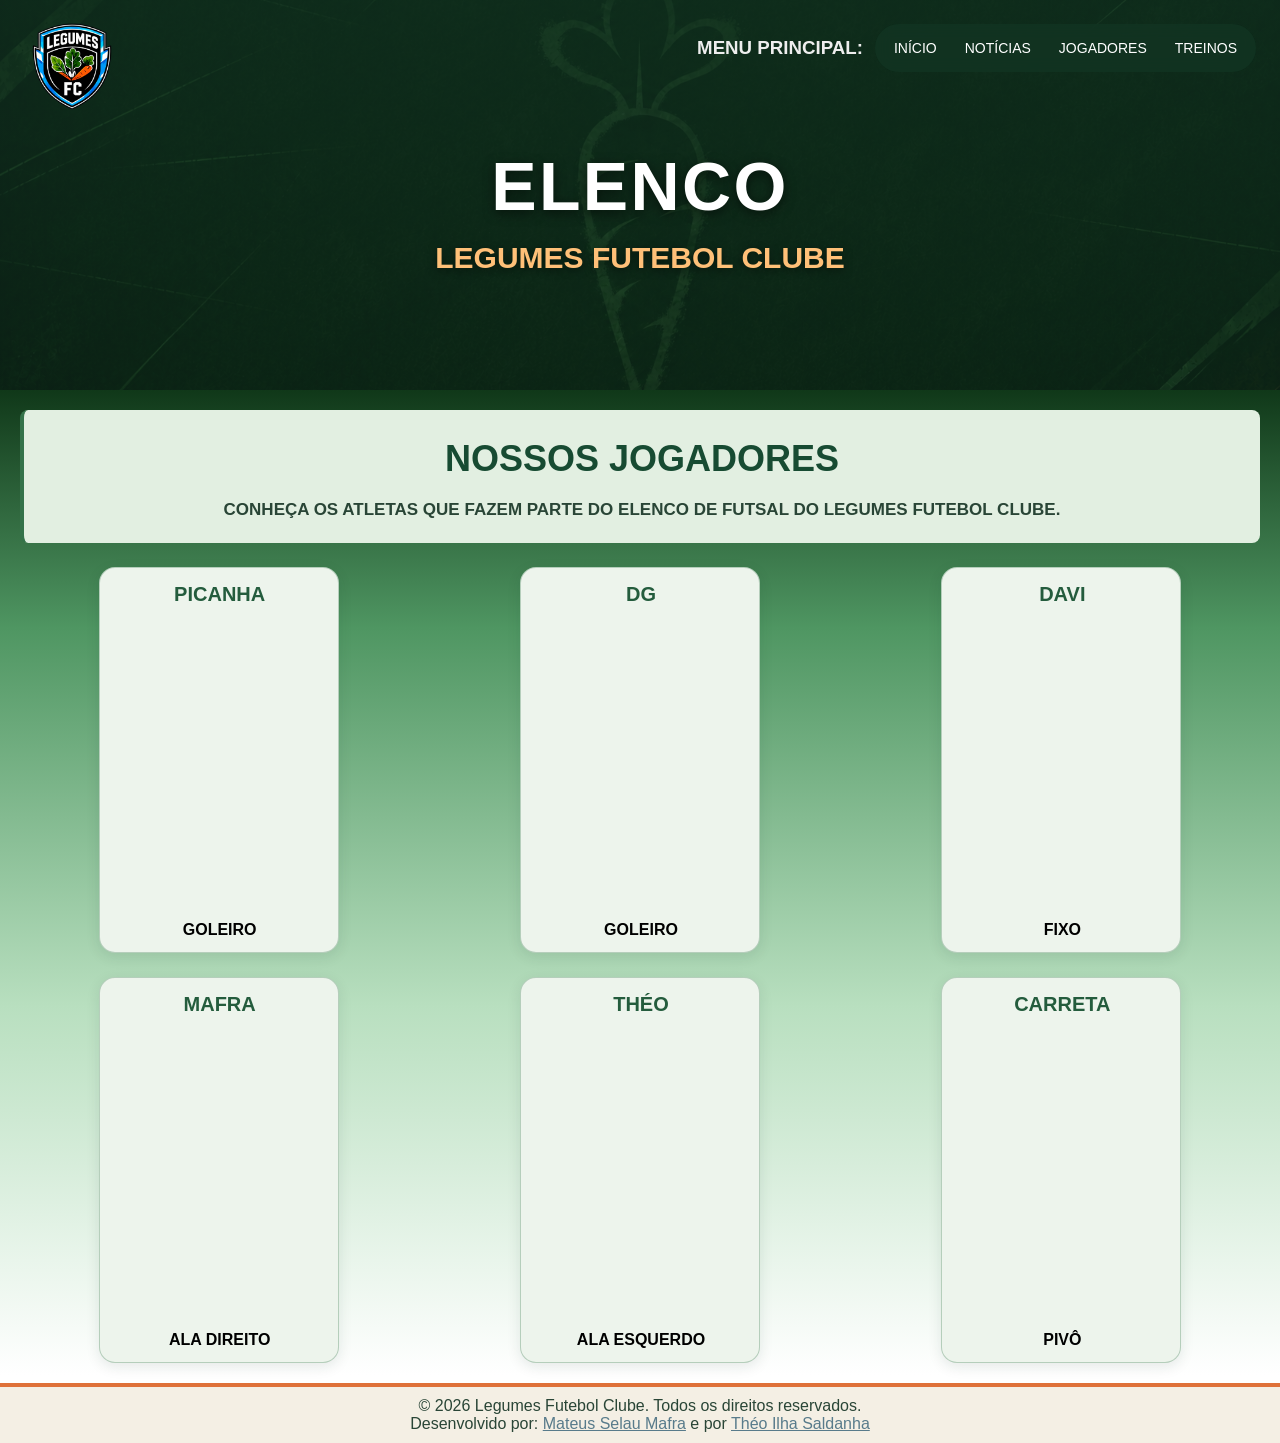
==== commit ba225e70: "trocando o nome pra index" ====
--- a/jogadores.html
+++ b/jogadores.html
@@ -17,7 +17,7 @@
 	<nav id="menu">
 		<h3 id="branco">MENU PRINCIPAL:</h3>
 		<ol>
-			<li><a href="paginainicial.html">Início</a></li>
+			<li><a href="index.html">Início</a></li>
             <li><a href="noticias.html">Notícias</a></li>
             <li><a href="jogadores.html">Jogadores</a></li>
             <li><a href="treinos.html">Treinos</a></li>
--- a/estilos.css
+++ b/estilos.css
@@ -284,6 +284,7 @@
     padding: 10px 0;
     position: relative;
     width: 100%;
+    border-top: #c85e2d 4px solid;
 }
 /*Noticias*/
 .noticias-grade {
